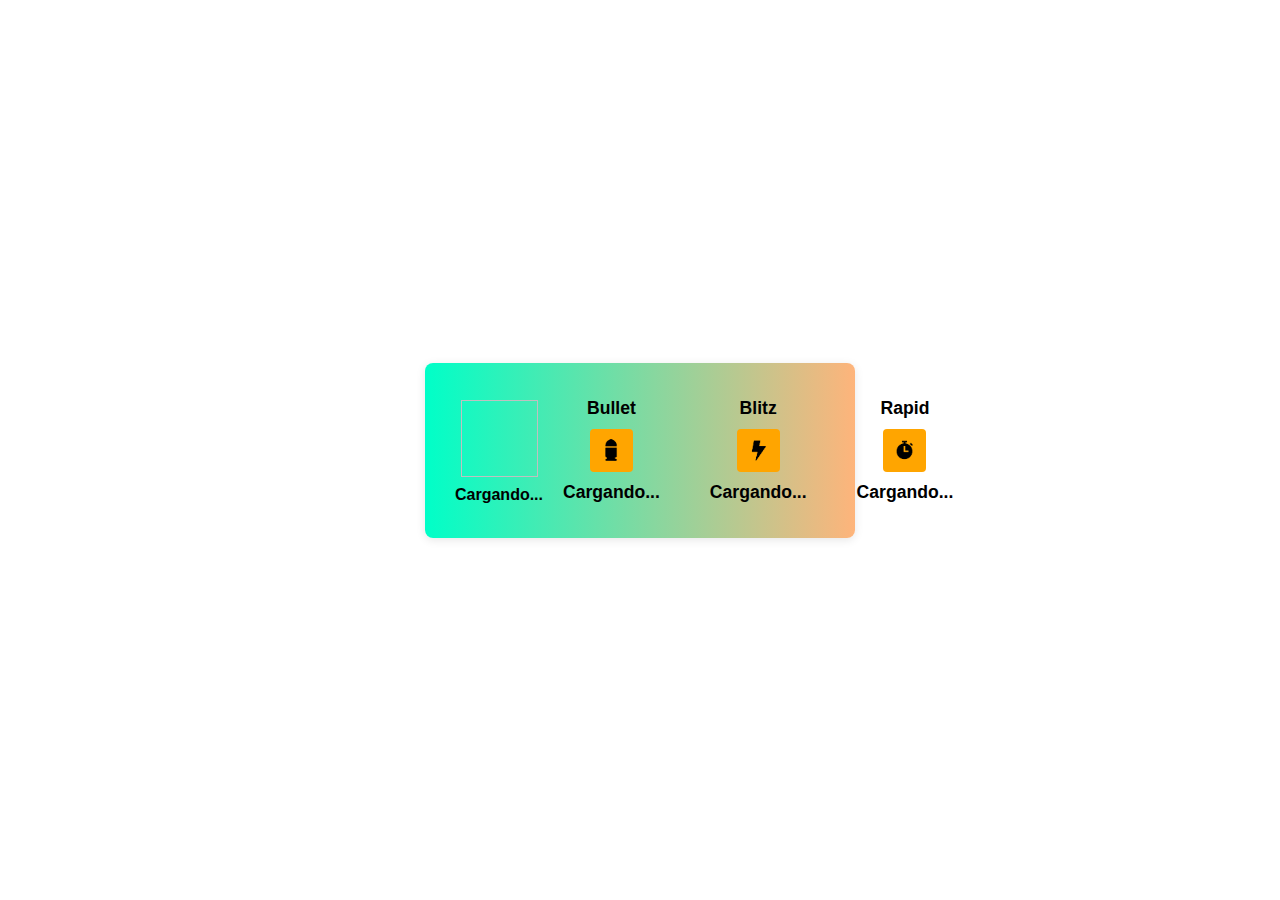
==== index.html @ 186d9081 "Actualizacion archivos a raiz" ====
<!DOCTYPE html>
<html lang="en">
<head>
  <meta charset="UTF-8">
  <meta name="viewport" content="width=device-width, initial-scale=1.0">
  <title>Chess Player Stats</title>
    <link rel="stylesheet" href="assets/css/main.css">
</head>
<body>
  <div class="container">
    <div class="profile">
      <img id="avatar">
      <p id="username">Cargando...</p>
    </div>
    <div class="elo-info">
      <div class="elo-box">
        <h3>Bullet</h3>
        <img src="assets/images/bullet.png" alt="Bullet Icon">
        <span id="bulletRating">Cargando...</span>
      </div>
      <div class="elo-box">
        <h3>Blitz</h3>
        <img src="assets/images/blitz.png" alt="Blitz Icon">
        <span id="blitzRating">Cargando...</span>
      </div>
      <div class="elo-box">
        <h3>Rapid</h3>
        <img src="assets/images/rapid.png" alt="Rapid Icon">
        <span id="rapidRating">Cargando...</span>
      </div>
    </div>
  </div>
  <script src="assets/js/main.js"></script>
</body>
</html>
---- assets/css/main.css ----
body {
  font-family: sans-serif;
    margin: 0;
    padding: 0;
    background: transparent;
    display: flex;
    justify-content: center;
    align-items: center;
    min-height: 100vh;
    font-weight: bold;
  }

  .container {
    display: flex;
    align-items: center;
    background: linear-gradient(to right, #00ffc8, #feb47b);
    border-radius: 8px;
    box-shadow: 0 2px 10px rgba(0, 0, 0, 0.1);
    padding: 15px;
    max-width: 400px;
    width: 100%;
  }

  .profile {
    text-align: center;
    margin-left: 15px;
    margin-top: 20px;
  }

  .profile img {
    width: 77px;
    height: 77px;
    object-fit: cover;
  }

  .profile p {
    font-size: 1rem;
    font-weight: bold;
    margin-top: 5px;
    color: #000;
  }

  .elo-info {
    display: flex;
    gap: 10px;
    flex-grow: 1;
    justify-content: center;
  }

  .elo-box {
    text-align: center;
    margin: 20px;
  }

  .elo-box h3 {
    margin: 0;
    font-size: 1.1rem;
    font-weight: bold;
    color: #000;
  }

  .elo-box img {
    width: 43px;
    height: 43px;
    background: #ffa500;
    border-radius: 4px;
    display: block;
    margin: 10px auto;
  }

  .elo-box span {
    display: block;
    font-size: 1.1rem;
    font-weight: bold;
    color: #000;
    margin-top: 3px;
  }
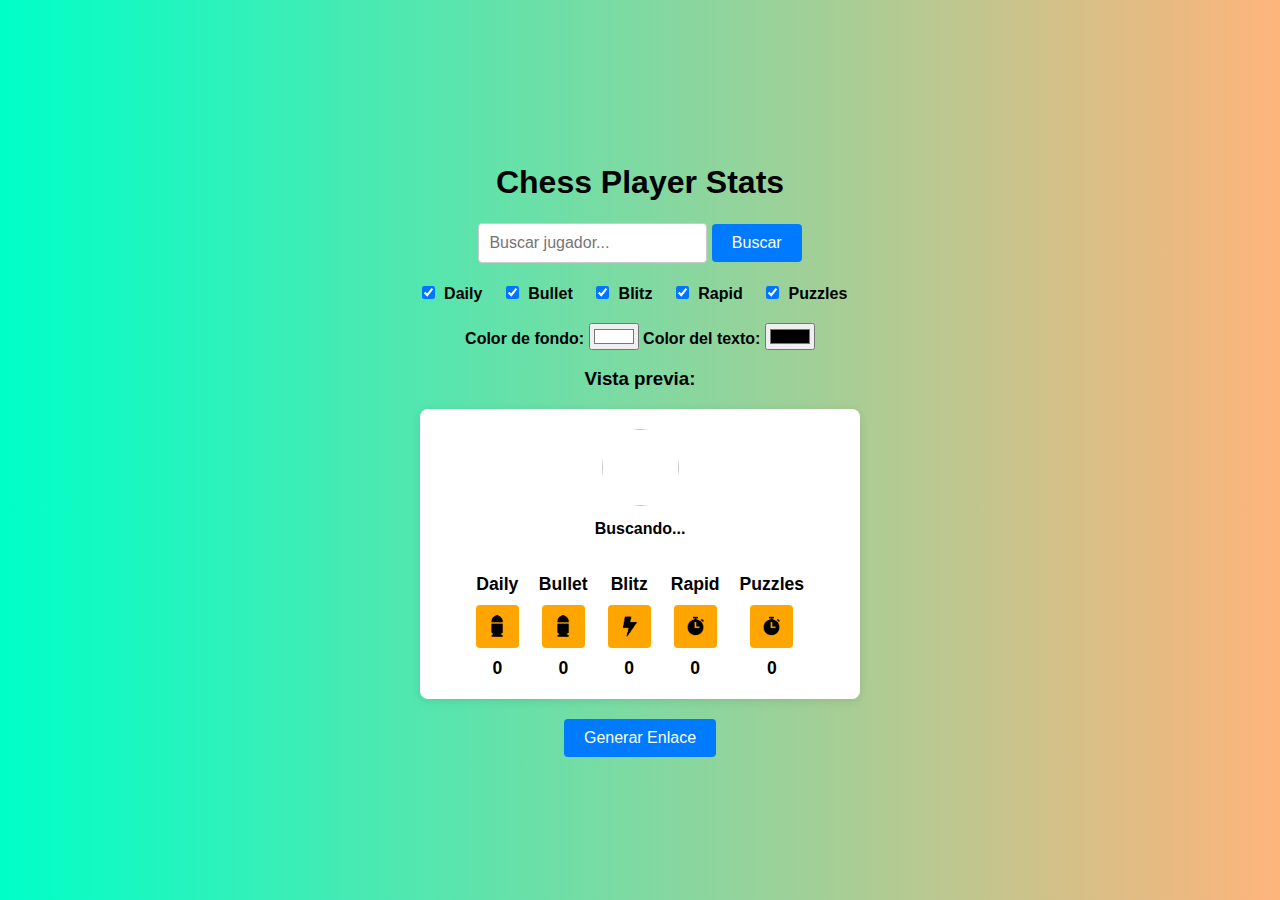
==== commit 786d3627: "Actualización colores" ====
--- a/index.html
+++ b/index.html
@@ -4,31 +4,78 @@
   <meta charset="UTF-8">
   <meta name="viewport" content="width=device-width, initial-scale=1.0">
   <title>Chess Player Stats</title>
-    <link rel="stylesheet" href="assets/css/main.css">
+  <link rel="stylesheet" href="assets/css/main.css">
 </head>
 <body>
-  <div class="container">
+  <h1>Chess Player Stats</h1>
+  <div class="search">
+    <input type="text" id="search" placeholder="Buscar jugador...">
+    <button id="searchBtn">Buscar</button>
+  </div>
+  <div class="options">
+    <label>
+      <input type="checkbox" id="dailyCheckbox" checked> Daily
+    </label>
+    <label>
+      <input type="checkbox" id="bulletCheckbox" checked> Bullet
+    </label>
+    <label>
+      <input type="checkbox" id="blitzCheckbox" checked> Blitz
+    </label>
+    <label>
+      <input type="checkbox" id="rapidCheckbox" checked> Rapid
+    </label>
+    <label>
+      <input type="checkbox" id="puzzlesCheckbox" checked> Puzzles
+    </label>
+  </div>
+
+  <!-- Selector de colores -->
+  <div class="color-picker">
+    <label for="backgroundColor">Color de fondo:</label>
+    <input type="color" id="backgroundColor" value="#ffffff">
+    <label for="textColor">Color del texto:</label>
+    <input type="color" id="textColor" value="#000000">
+  </div>
+
+  <h3>Vista previa:</h3>
+  <div class="container" id="previewContainer">
     <div class="profile">
       <img id="avatar">
-      <p id="username">Cargando...</p>
+      <p id="username">Buscando...</p>
     </div>
     <div class="elo-info">
-      <div class="elo-box">
+      <div class="elo-box" id="dailyBox">
+        <h3>Daily</h3>
+        <img src="assets/images/bullet.png" alt="Bullet Icon">
+        <span id="dailyRating">0</span>
+      </div>
+      <div class="elo-box" id="bulletBox">
         <h3>Bullet</h3>
         <img src="assets/images/bullet.png" alt="Bullet Icon">
-        <span id="bulletRating">Cargando...</span>
+        <span id="bulletRating">0</span>
       </div>
-      <div class="elo-box">
+      <div class="elo-box" id="blitzBox">
         <h3>Blitz</h3>
         <img src="assets/images/blitz.png" alt="Blitz Icon">
-        <span id="blitzRating">Cargando...</span>
+        <span id="blitzRating">0</span>
       </div>
-      <div class="elo-box">
+      <div class="elo-box" id="rapidBox">
         <h3>Rapid</h3>
         <img src="assets/images/rapid.png" alt="Rapid Icon">
-        <span id="rapidRating">Cargando...</span>
+        <span id="rapidRating">0</span>
+      </div>
+      <div class="elo-box" id="puzzlesBox">
+        <h3>Puzzles</h3>
+        <img src="assets/images/rapid.png" alt="Rapid Icon">
+        <span id="puzzlesRating">0</span>
       </div>
     </div>
+  </div>
+  <button class="generate" id="generateBtn">Generar Enlace</button>
+  <div id="urlContainer" style="display: none; margin-top: 20px;">
+    <p>Enlace generado:</p>
+    <a id="generatedUrl" target="_blank"></a>
   </div>
   <script src="assets/js/main.js"></script>
 </body>
--- a/assets/css/main.css
+++ b/assets/css/main.css
@@ -1,77 +1,145 @@
 body {
   font-family: sans-serif;
-    margin: 0;
-    padding: 0;
-    background: transparent;
-    display: flex;
-    justify-content: center;
-    align-items: center;
-    min-height: 100vh;
-    font-weight: bold;
-  }
+  margin: 0;
+  padding: 0;
+  background: linear-gradient(to right, #00ffc8, #feb47b);
+  display: flex;
+  flex-direction: column; /* Cambia la dirección a vertical */
+  justify-content: center;
+  align-items: center;
+  min-height: 100vh;
+  font-weight: bold;
+}
 
-  .container {
-    display: flex;
-    align-items: center;
-    background: linear-gradient(to right, #00ffc8, #feb47b);
-    border-radius: 8px;
-    box-shadow: 0 2px 10px rgba(0, 0, 0, 0.1);
-    padding: 15px;
-    max-width: 400px;
-    width: 100%;
-  }
+.search {
+  text-align: center;
+  margin-bottom: 20px; /* Espacio entre el campo de búsqueda y el contenedor */
+}
 
-  .profile {
-    text-align: center;
-    margin-left: 15px;
-    margin-top: 20px;
-  }
+.search input {
+  padding: 10px;
+  border: 1px solid #ccc;
+  border-radius: 4px;
+  font-size: 1rem;
+}
 
-  .profile img {
-    width: 77px;
-    height: 77px;
-    object-fit: cover;
-  }
+.search button {
+  padding: 10px 20px;
+  background-color: #007bff;
+  color: white;
+  border: none;
+  border-radius: 4px;
+  font-size: 1rem;
+  cursor: pointer;
+}
 
-  .profile p {
-    font-size: 1rem;
-    font-weight: bold;
-    margin-top: 5px;
-    color: #000;
-  }
+.search button:hover {
+  background-color: #0056b3;
+}
 
-  .elo-info {
-    display: flex;
-    gap: 10px;
-    flex-grow: 1;
-    justify-content: center;
-  }
+.container {
+  display: flex;
+  flex-direction: column; /* Cambia la dirección a vertical */
+  align-items: center;
+  background: white;
+  border-radius: 8px;
+  box-shadow: 0 2px 10px rgba(0, 0, 0, 0.1);
+  padding: 20px;
+  max-width: 400px;
+  width: 100%;
+}
 
-  .elo-box {
-    text-align: center;
-    margin: 20px;
-  }
+.profile {
+  text-align: center;
+  margin-bottom: 20px; /* Espacio entre el perfil y el elo-info */
+}
 
-  .elo-box h3 {
-    margin: 0;
-    font-size: 1.1rem;
-    font-weight: bold;
-    color: #000;
-  }
+.profile img {
+  width: 77px;
+  height: 77px;
+  object-fit: cover;
+  border-radius: 50%; /* Para hacer la imagen redonda */
+}
 
-  .elo-box img {
-    width: 43px;
-    height: 43px;
-    background: #ffa500;
-    border-radius: 4px;
-    display: block;
-    margin: 10px auto;
-  }
+.profile p {
+  font-size: 1rem;
+  font-weight: bold;
+  margin-top: 10px;
+  color: #000;
+}
 
-  .elo-box span {
-    display: block;
-    font-size: 1.1rem;
-    font-weight: bold;
-    color: #000;
-    margin-top: 3px;
-  }+.elo-info {
+  display: flex;
+  gap: 20px; /* Espacio entre los elo-box */
+}
+
+.elo-box {
+  text-align: center;
+}
+
+.elo-box h3 {
+  margin: 0;
+  font-size: 1.1rem;
+  font-weight: bold;
+  color: #000;
+}
+
+.elo-box img {
+  width: 43px;
+  height: 43px;
+  background: #ffa500;
+  border-radius: 4px;
+  display: block;
+  margin: 10px auto;
+}
+
+.elo-box span {
+  display: block;
+  font-size: 1.1rem;
+  font-weight: bold;
+  color: #000;
+  margin-top: 5px;
+}
+
+.options {
+  text-align: center;
+  margin-bottom: 20px;
+}
+
+.options label {
+  margin-right: 15px;
+  font-size: 1rem;
+  cursor: pointer;
+}
+
+.options input[type="checkbox"] {
+  margin-right: 5px;
+  cursor: pointer;
+}
+
+.generate{
+  padding: 10px 20px;
+  background-color: #007bff;
+  color: white;
+  border: none;
+  border-radius: 4px;
+  font-size: 1rem;
+  cursor: pointer;
+  margin-top: 20px;
+}
+
+/* Añade estos estilos al final del archivo */
+#urlContainer {
+  text-align: center;
+  margin-top: 20px;
+}
+
+#generatedUrl {
+  color: #007bff;
+  text-decoration: none;
+  font-weight: bold;
+}
+
+#generatedUrl:hover {
+  text-decoration: underline;
+}